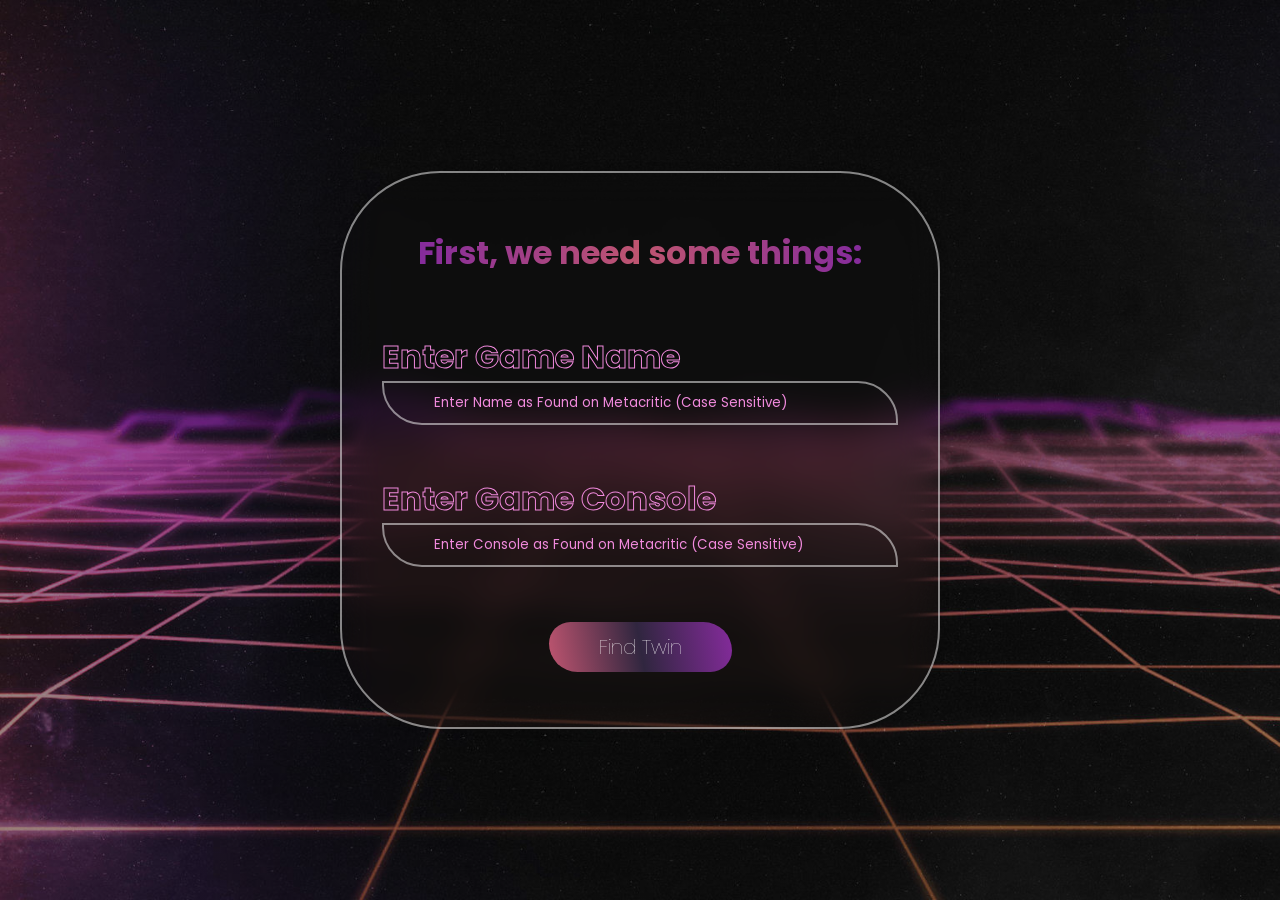
==== frontend/index2.html @ 3766039e "Add files via upload" ====
<!DOCTYPE html>
<html lang="en">
    <head>
        <meta charset="UTF-8">
        <meta name="viewport" content="width=device-width, initial-scale=1.0">
        <title>Game Twin</title>
        <!-- Link to your CSS file -->
        <link rel="stylesheet" href="style2.css">
    </head>
    <body>
        <div class="hero">
            <div class="wrapper">
                <nav>
                    <h1 class="title-text">First, we need some things:</h1>
                </nav>
                <div class="input-box">
                    <h1 class="logo-text">Enter Game Name</h1>
                    <input type="text" placeholder="Enter Name as Found on Metacritic (Case Sensitive)">
                    <h1 class="logo-text2">Enter Game Console</h1>
                    <input type="text" placeholder="Enter Console as Found on Metacritic (Case Sensitive)">
                    <nav2>
                        <a class="btn">Find Twin</a>
                    </nav2>
                </div>
            </div>
    </div>
    </body>
</html>
---- frontend/style2.css ----
@import url('https://fonts.googleapis.com/css2?family=Poppins:wght@400;600&display=swap');

body {
    margin: 0;
    padding: 0;
    background-color: #1a1a1a; /* Changed from black to dark grey */
    font-family: "Poppins", sans-serif !important;
    
}

/* Universal styles for all elements */
* {
    box-sizing: border-box;
    margin: 0;
    padding: 0;
    font-family: "Poppins", sans-serif !important;
}

/* Navigation bar styles */
nav {
    display: flex;
    justify-content: center;
    align-items: center;
    width: 100%;
    height: 100px;
    background: transparent;
}

nav2 {
    display: flex;
    justify-content: center;
    align-items: center;
    width: 100%;
    height: 100px;
    background: transparent;
    padding-top: 60px;
}

.nav-container {
    display: flex;
    align-items: center;
}

.wrapper {
    opacity: 0;
    width: 600px;
    background: transparent;
    border: 2px solid rgba(255, 255, 255, 0.5);
    backdrop-filter: blur(20px);
    box-shadow: 0 0 10px rgba(0, 0, 0, .2);
    border-radius: 100px;
    padding: 30px 40px;
    position: absolute; 
    top: 50%; /* Center vertically */
    left: 50%; /* Center horizontally */
    transform: translate(-50%, -50%); /* Center both horizontally and vertically */
    display: flex;
    flex-direction: column; /* Stack text boxes vertically */
    justify-content: space-between;
    animation: fadeIn 1s ease-in forwards; 
}

.wrapper .input-box {
    position: relative;
    width: 100%;
    height: 50px;
    margin: 30px 0;
    animation-delay: 0.5s;
    height: auto; /* Automatically adjust height based on content */
}

.input-box input {
    opacity: 0;
    width: 100%;
    height: 100%;
    background: transparent;
    border: none;
    outline: none;
    border: 2px solid rgba(255, 255, 255, 0.5);
    border-radius: 40px;
    color: #f18add;
    border-top-left-radius: 0;
    border-bottom-right-radius: 0;
    padding: 10px 50px; 
    animation: fadeIn 1s ease-in forwards; 
    animation-delay: 1.25s;
}

.input-box input::placeholder {
    color: #f18add
}

.title-text {
    opacity: 0;
    font-size: 2rem; /* Set font size */
    font-weight: bold; /* Bold text */
    background: linear-gradient(90deg, #852b9c, #bf5570, #852b9c); /* Define the gradient */
    -webkit-background-clip: text; /* Clip the gradient to the text */
    -webkit-text-fill-color: transparent; /* Make text transparent to reveal gradient */
    animation: fadeIn 1s linear forwards;
}

.logo-text {
    opacity: 0;
    font-size: 2rem; /* Set font size */
    font-weight: bold; /* Bold text */
    background: transparent;
    -webkit-text-stroke: 1px #f18add; /* Outline with desired color */
    -webkit-text-fill-color: transparent; /* Make text transparent to reveal gradient */
    animation: fadeIn 1s ease-in forwards; 
    animation-delay: 0.75s;
}


.logo-text2 {
    opacity: 0;
    font-size: 2rem; /* Set font size */
    font-weight: bold; /* Bold text */
    background: transparent;
    -webkit-text-stroke: 1px #f18add; /* Outline with desired color */
    -webkit-text-fill-color: transparent; /* Make text transparent to reveal gradient */    padding-top: 50px;
    animation: fadeIn 1s ease-in forwards; 
    animation-delay: 0.75s;
}

.nav-container {
    display: flex; /* Horizontal layout for logo and text */
    align-items: center; /* Vertically align items */
    justify-content: center;
}

/* Hero section styles */
.hero {
    width: 100%;
    min-height: 100vh;
    background-position: center;
    align-items: center;
    background-size: cover;
    background-image: linear-gradient(
    rgba(0, 0, 0, 0.40), 
    rgba(0, 0, 0, 0.40) 
  ), url('background.jpg'); /* Set your background image here */
    /* Optional: Add a fallback background color */
    background-color: #1a1a1a;
}

.hero-content {
    display: flex;
    align-items: center;
    justify-content: space-between;
    width: 100%;
    height: 100%;
    
}

.text-section{
    text-align: center;
    font-weight: normal; /* Bold text */

}

.text-section h1 {
    font-size: 2rem; /* Adjust font size as needed */
    color: #fff; /* White text */
    margin-bottom: 20px; /* Space below heading */
    font-weight: normal; /* Regular weight */
}

.btn {
    display: inline-block;
    text-decoration: none;
    padding: 10px 50px;
    color: #fff;
    background-image: linear-gradient(80deg, #bf5570, #30263f, #852b9c);
    font-size: 20px;
    border-radius: 40px;
    opacity: 0; /* Initially hidden */
    animation: fadeIn 1s ease-in forwards;
    animation-delay: 1.25s; /* Start after 1.75 seconds */
    font-weight: 100;
    border-top-left-radius: 30px;
    border-bottom-right-radius: 30px;
    transition: 0.5s;
}

.anim {
    opacity: 0;
    transform: translateY(30px);
    animation: moveup 0.5s linear forwards;
}

.btn.visible {
    opacity: 1; /* Fully visible */
}

.btn:hover {
    border-top-left-radius: 0;
    border-bottom-right-radius: 0;
}

/* Keyframes for the moveup animation */
@keyframes moveup {
    from {
        opacity: 0;
        transform: translateY(30px);
    }
    to {
        opacity: 1;
        transform: translateY(0);
    }
}

@keyframes fadeIn {
    100% {
      opacity: 1;
    }
}

::-webkit-scrollbar {
    width: 12px;
    height: 12px;
}

::-webkit-scrollbar-track {
    background: #000000;
}

::-webkit-scrollbar-thumb {
    background-color: #575757;
    border-radius: 6px;
}

::-webkit-scrollbar-thumb:hover {
    background: #555; 
}
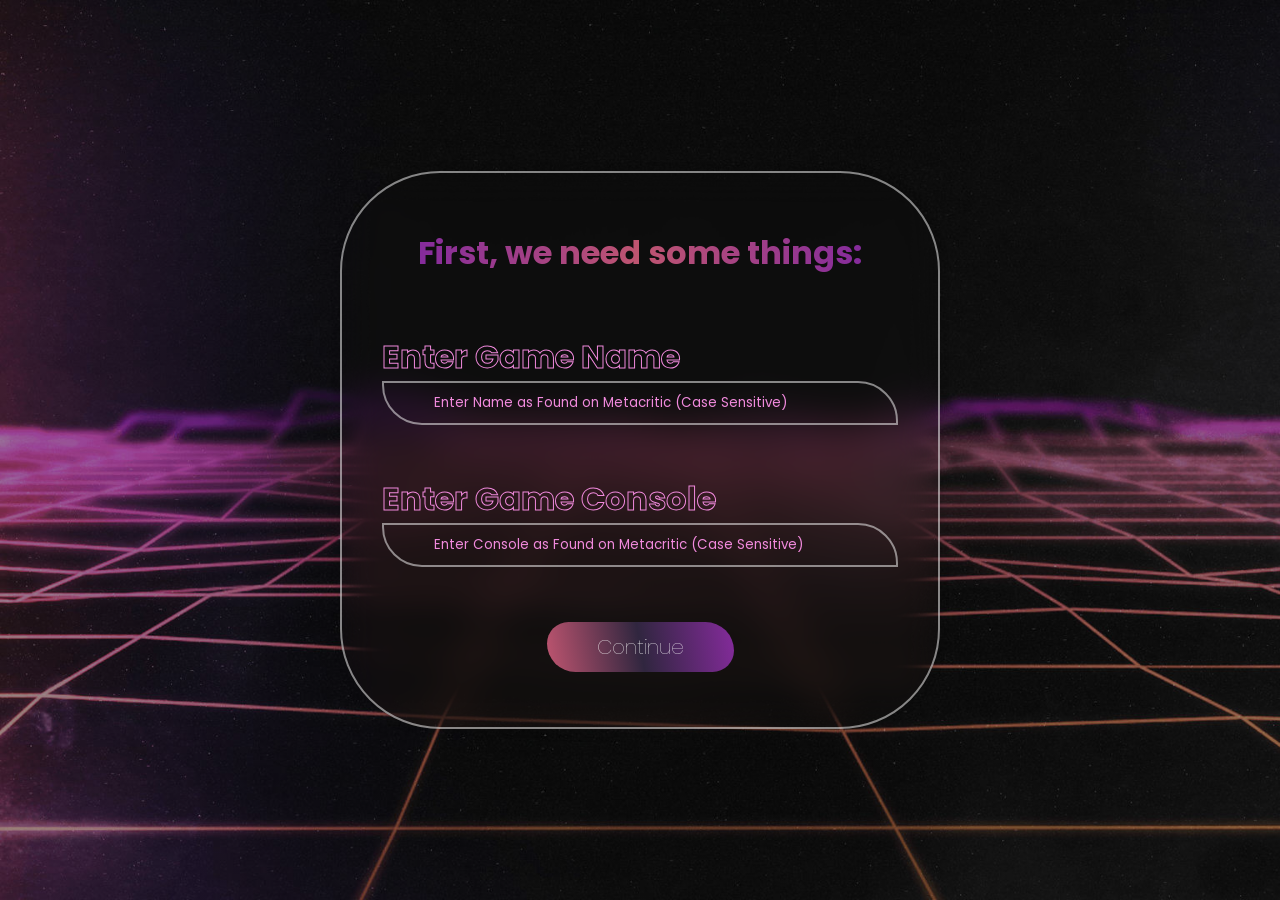
==== commit b038213d: "Add files via upload" ====
--- a/frontend/index2.html
+++ b/frontend/index2.html
@@ -19,7 +19,7 @@
                     <h1 class="logo-text2">Enter Game Console</h1>
                     <input type="text" placeholder="Enter Console as Found on Metacritic (Case Sensitive)">
                     <nav2>
-                        <a class="btn">Find Twin</a>
+                        <a class="btn">Continue</a>
                     </nav2>
                 </div>
             </div>
